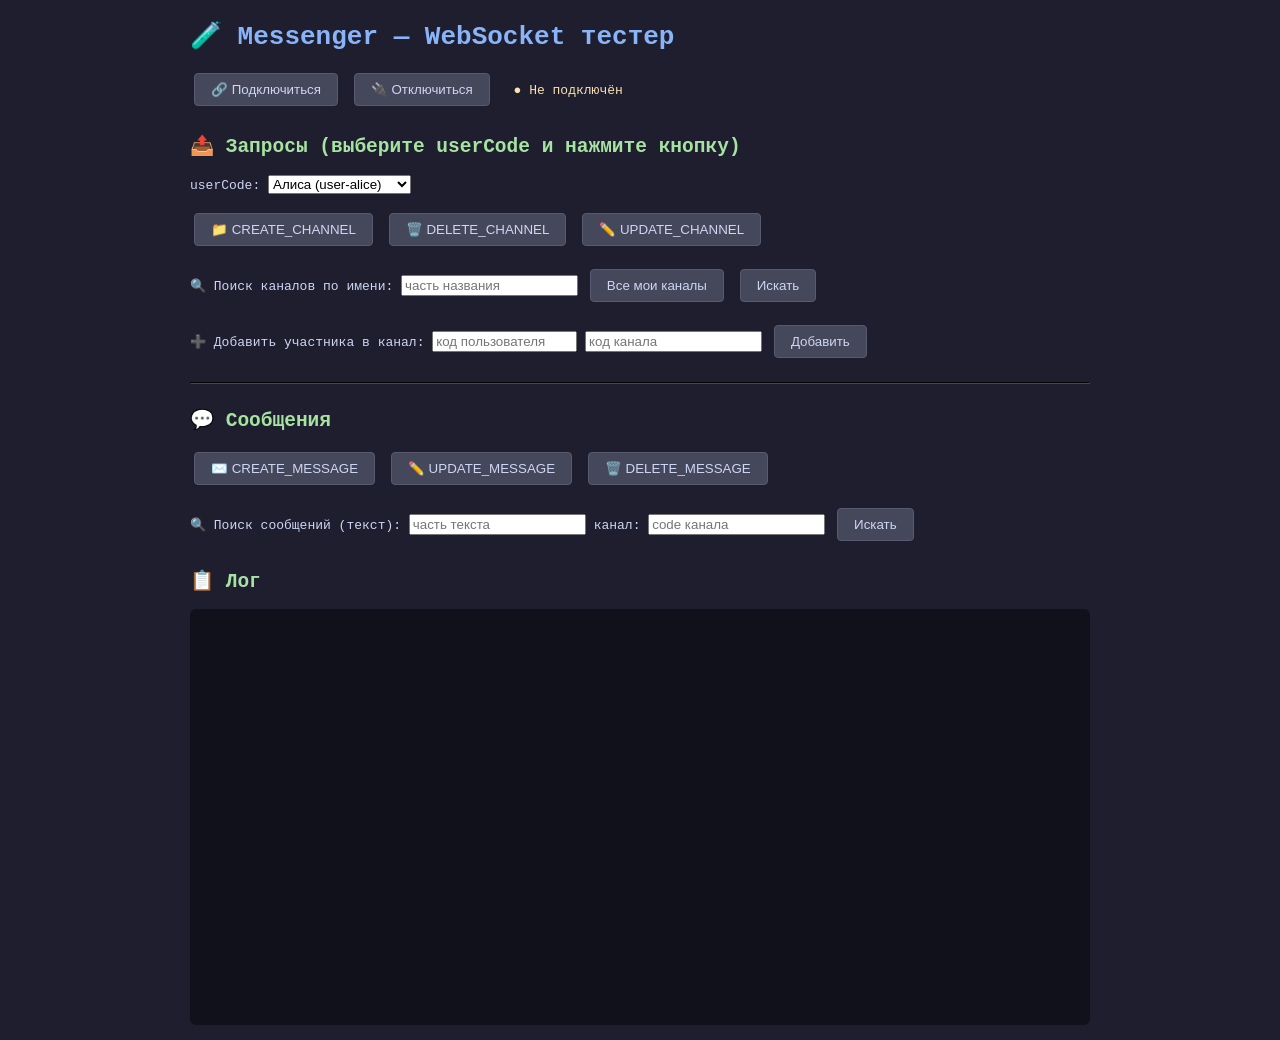
==== test_requests.html @ 513a0b83 "Создание эндпоинтов для взаимодействия с каналами и сообщениями внутри них" ====
<!DOCTYPE html>
<html lang="ru">
<head>
    <meta charset="UTF-8">
    <title>Messenger — WebSocket тестер</title>
    <style>
        body { font-family: monospace; max-width: 900px; margin: 20px auto; padding: 0 20px; background: #1e1e2e; color: #cdd6f4; }
        h1 { color: #89b4fa; }
        h2 { color: #a6e3a1; margin-top: 24px; }
        button { padding: 8px 16px; margin: 4px; cursor: pointer; background: #45475a; color: #cdd6f4; border: 1px solid #585b70; border-radius: 4px; }
        button:hover { background: #585b70; }
        pre { background: #181825; padding: 12px; border-radius: 6px; overflow-x: auto; white-space: pre-wrap; }
        #log { height: 400px; overflow-y: scroll; background: #11111b; padding: 8px; border-radius: 6px; font-size: 13px; }
        .sent { color: #89b4fa; }
        .received { color: #a6e3a1; }
        .error { color: #f38ba8; }
        .info { color: #f9e2af; }
    </style>
</head>
<body>
    <h1>🧪 Messenger — WebSocket тестер</h1>

    <button onclick="connect()">🔗 Подключиться</button>
    <button onclick="disconnect()">🔌 Отключиться</button>
    <span id="status" style="margin-left: 12px; color: #f9e2af;">● Не подключён</span>

    <h2>📤 Запросы (выберите userCode и нажмите кнопку)</h2>
    <label>userCode:
        <select id="userCode">
            <option value="user-alice">Алиса (user-alice)</option>
            <option value="user-bob">Боб (user-bob)</option>
            <option value="user-charlie">Чарли (user-charlie)</option>
        </select>
    </label>

    <br><br>

    <button onclick="createChannel()">📁 CREATE_CHANNEL</button>
    <button onclick="deleteChannel()">🗑️ DELETE_CHANNEL</button>
    <button onclick="updateChannel()">✏️ UPDATE_CHANNEL</button>

    <br><br>

    <!-- Поиск с произвольным именем (для проверки ILIKE / %like%) -->
    <label>🔍 Поиск каналов по имени:
        <input type="text" id="searchName" placeholder="часть названия" size="20">
    </label>
    <button onclick="searchChannels('')">Все мои каналы</button>
    <button onclick="searchByName()">Искать</button>

    <br><br>

    <!-- Добавление участника в канал -->
    <label>➕ Добавить участника в канал:</label>
    <input type="text" id="memberCode" placeholder="код пользователя" size="16">
    <input type="text" id="channelForMember" placeholder="код канала" size="20">
    <button onclick="addMember()">Добавить</button>

    <hr style="border-color:#45475a; margin: 20px 0;">

    <h2>💬 Сообщения</h2>

    <button onclick="createMessage()">✉️ CREATE_MESSAGE</button>
    <button onclick="updateMessage()">✏️ UPDATE_MESSAGE</button>
    <button onclick="deleteMessage()">🗑️ DELETE_MESSAGE</button>

    <br><br>

    <!-- Поиск сообщений -->
    <label>🔍 Поиск сообщений (текст):
        <input type="text" id="searchMsgText" placeholder="часть текста" size="20">
    </label>
    <label>канал:
        <input type="text" id="searchMsgChannel" placeholder="code канала" size="20">
    </label>
    <button onclick="searchMessages()">Искать</button>

    <h2>📋 Лог</h2>
    <div id="log"></div>

    <script>
        let ws = null;

        function log(msg, cls = 'info') {
            const el = document.getElementById('log');
            const line = document.createElement('div');
            line.className = cls;
            line.textContent = `[${new Date().toLocaleTimeString()}] ${msg}`;
            el.appendChild(line);
            el.scrollTop = el.scrollHeight;
        }

        function getUserCode() {
            return document.getElementById('userCode').value;
        }

        function sendToWs(action, payload = {}) {
            if (!ws || ws.readyState !== WebSocket.OPEN) {
                log('❌ WebSocket не подключён', 'error');
                return;
            }
            const msg = JSON.stringify({ action, userCode: getUserCode(), payload });
            log('→ ' + msg, 'sent');
            ws.send(msg);
        }

        function connect() {
            if (ws) ws.close();
            ws = new WebSocket('ws://localhost:7070/websocket');

            ws.onopen = () => {
                document.getElementById('status').textContent = '● Подключён';
                document.getElementById('status').style.color = '#a6e3a1';
                log('✅ Подключено к ws://localhost:7070/websocket', 'info');
            };

            ws.onmessage = (event) => {
                log('← ' + event.data, 'received');
            };

            ws.onclose = () => {
                document.getElementById('status').textContent = '● Отключён';
                document.getElementById('status').style.color = '#f9e2af';
                log('🔌 Соединение закрыто', 'info');
            };

            ws.onerror = (err) => {
                log('❌ Ошибка: ' + err, 'error');
            };
        }

        function disconnect() {
            if (ws) ws.close();
        }

        // ======== ДЕЙСТВИЯ ========

        // 1. Создать канал
        function createChannel() {
            const name = prompt('Название канала:');
            if (!name) return;
            const desc = prompt('Описание (можно оставить пустым):') || '';
            sendToWs('CREATE_CHANNEL', { name, description: desc });
        }

        // 2. Поиск каналов — все каналы текущего пользователя
        function searchChannels(name) {
            sendToWs('SEARCH_CHANNELS', { name });
        }

        // 2а. Поиск по введённому имени (частичное совпадение)
        function searchByName() {
            const name = document.getElementById('searchName').value;
            sendToWs('SEARCH_CHANNELS', { name });
        }

        // 3. Удалить канал
        function deleteChannel() {
            const code = prompt('Введите code канала для удаления:');
            if (!code) return;
            sendToWs('DELETE_CHANNEL', { code });
        }

        // 4. Обновить канал
        function updateChannel() {
            const code = prompt('Введите code канала:');
            if (!code) return;
            const name = prompt('Новое название (оставьте пустым, чтобы не менять):');
            const desc = prompt('Новое описание (оставьте пустым, чтобы не менять):');
            const payload = { code };
            if (name) payload.name = name;
            if (desc) payload.description = desc;
            sendToWs('UPDATE_CHANNEL', payload);
        }

        // 5. Добавить участника в канал
        function addMember() {
            const memberCode = document.getElementById('memberCode').value;
            const channelCode = document.getElementById('channelForMember').value;
            if (!memberCode || !channelCode) {
                log('❌ Заполните оба поля: код пользователя и код канала', 'error');
                return;
            }
            sendToWs('ADD_MEMBER', { memberCode, channelCode });
        }

        // ======== СООБЩЕНИЯ ========

        // 6. Отправить сообщение
        function createMessage() {
            const channelCode = prompt('Код канала:');
            if (!channelCode) return;
            const text = prompt('Текст сообщения:');
            if (!text) return;
            sendToWs('CREATE_MESSAGE', { channelCode, text });
        }

        // 7. Редактировать сообщение
        function updateMessage() {
            const id = prompt('ID сообщения:');
            if (!id) return;
            const text = prompt('Новый текст:');
            if (!text) return;
            sendToWs('UPDATE_MESSAGE', { messageId: parseInt(id), text });
        }

        // 8. Удалить сообщение
        function deleteMessage() {
            const id = prompt('ID сообщения:');
            if (!id) return;
            sendToWs('DELETE_MESSAGE', { messageId: parseInt(id) });
        }

        // 9. Поиск сообщений
        function searchMessages() {
            const channelCode = document.getElementById('searchMsgChannel').value;
            if (!channelCode) {
                log('❌ Введите код канала', 'error');
                return;
            }
            const text = document.getElementById('searchMsgText').value;
            sendToWs('SEARCH_MESSAGES', { channelCode, text, page: 1, size: 20 });
        }
    </script>
</body>
</html>
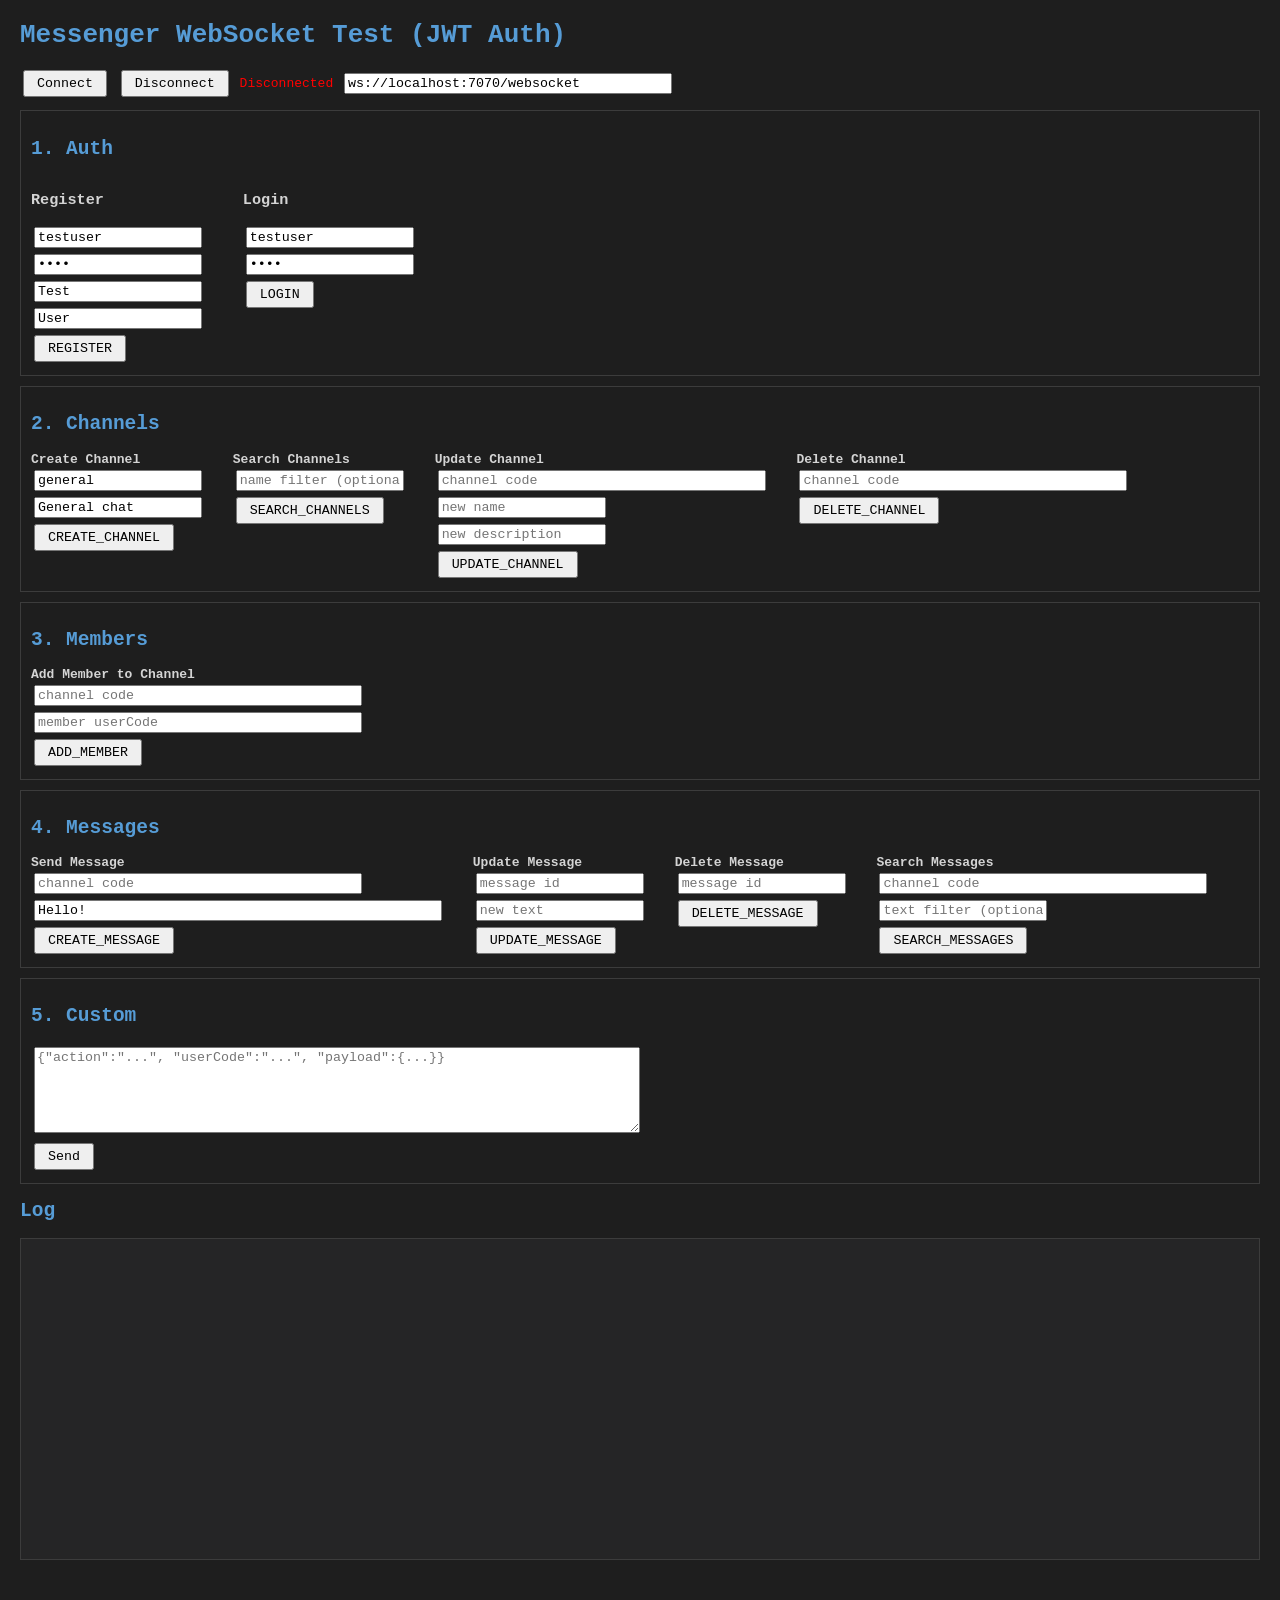
==== commit 5e159c92: "Создание авторизации и регистрации по jwt-токену" ====
--- a/test_requests.html
+++ b/test_requests.html
@@ -1,225 +1,300 @@
 <!DOCTYPE html>
-<html lang="ru">
+<html>
 <head>
     <meta charset="UTF-8">
-    <title>Messenger — WebSocket тестер</title>
+    <title>Messenger WebSocket Test</title>
     <style>
-        body { font-family: monospace; max-width: 900px; margin: 20px auto; padding: 0 20px; background: #1e1e2e; color: #cdd6f4; }
-        h1 { color: #89b4fa; }
-        h2 { color: #a6e3a1; margin-top: 24px; }
-        button { padding: 8px 16px; margin: 4px; cursor: pointer; background: #45475a; color: #cdd6f4; border: 1px solid #585b70; border-radius: 4px; }
-        button:hover { background: #585b70; }
-        pre { background: #181825; padding: 12px; border-radius: 6px; overflow-x: auto; white-space: pre-wrap; }
-        #log { height: 400px; overflow-y: scroll; background: #11111b; padding: 8px; border-radius: 6px; font-size: 13px; }
-        .sent { color: #89b4fa; }
-        .received { color: #a6e3a1; }
-        .error { color: #f38ba8; }
-        .info { color: #f9e2af; }
+        body { font-family: monospace; margin: 20px; background: #1e1e1e; color: #d4d4d4; }
+        h1, h2 { color: #569cd6; }
+        #log { background: #252526; border: 1px solid #3c3c3c; padding: 10px; height: 300px; overflow-y: auto; white-space: pre-wrap; }
+        .msg { margin: 4px 0; }
+        .sent { color: #6a9955; }
+        .received { color: #569cd6; }
+        .error { color: #f44747; }
+        input, textarea, button { font-family: monospace; margin: 3px; }
+        textarea { width: 600px; height: 80px; }
+        button { cursor: pointer; padding: 4px 12px; }
+        .section { border: 1px solid #3c3c3c; padding: 10px; margin: 10px 0; }
+        .token-display { background: #1e1e1e; padding: 5px; border: 1px solid #3c3c3c; word-break: break-all; }
     </style>
 </head>
 <body>
-    <h1>🧪 Messenger — WebSocket тестер</h1>
-
-    <button onclick="connect()">🔗 Подключиться</button>
-    <button onclick="disconnect()">🔌 Отключиться</button>
-    <span id="status" style="margin-left: 12px; color: #f9e2af;">● Не подключён</span>
-
-    <h2>📤 Запросы (выберите userCode и нажмите кнопку)</h2>
-    <label>userCode:
-        <select id="userCode">
-            <option value="user-alice">Алиса (user-alice)</option>
-            <option value="user-bob">Боб (user-bob)</option>
-            <option value="user-charlie">Чарли (user-charlie)</option>
-        </select>
-    </label>
-
-    <br><br>
-
-    <button onclick="createChannel()">📁 CREATE_CHANNEL</button>
-    <button onclick="deleteChannel()">🗑️ DELETE_CHANNEL</button>
-    <button onclick="updateChannel()">✏️ UPDATE_CHANNEL</button>
-
-    <br><br>
-
-    <!-- Поиск с произвольным именем (для проверки ILIKE / %like%) -->
-    <label>🔍 Поиск каналов по имени:
-        <input type="text" id="searchName" placeholder="часть названия" size="20">
-    </label>
-    <button onclick="searchChannels('')">Все мои каналы</button>
-    <button onclick="searchByName()">Искать</button>
-
-    <br><br>
-
-    <!-- Добавление участника в канал -->
-    <label>➕ Добавить участника в канал:</label>
-    <input type="text" id="memberCode" placeholder="код пользователя" size="16">
-    <input type="text" id="channelForMember" placeholder="код канала" size="20">
-    <button onclick="addMember()">Добавить</button>
-
-    <hr style="border-color:#45475a; margin: 20px 0;">
-
-    <h2>💬 Сообщения</h2>
-
-    <button onclick="createMessage()">✉️ CREATE_MESSAGE</button>
-    <button onclick="updateMessage()">✏️ UPDATE_MESSAGE</button>
-    <button onclick="deleteMessage()">🗑️ DELETE_MESSAGE</button>
-
-    <br><br>
-
-    <!-- Поиск сообщений -->
-    <label>🔍 Поиск сообщений (текст):
-        <input type="text" id="searchMsgText" placeholder="часть текста" size="20">
-    </label>
-    <label>канал:
-        <input type="text" id="searchMsgChannel" placeholder="code канала" size="20">
-    </label>
-    <button onclick="searchMessages()">Искать</button>
-
-    <h2>📋 Лог</h2>
+    <h1>Messenger WebSocket Test (JWT Auth)</h1>
+
+    <div>
+        <button onclick="connect()">Connect</button>
+        <button onclick="disconnect()">Disconnect</button>
+        <span id="status" style="color:red;">Disconnected</span>
+        <input type="text" id="serverUrl" value="ws://localhost:7070/websocket" size="40" />
+    </div>
+
+    <div id="tokenSection" class="section" style="display:none;">
+        <h2>Current Token</h2>
+        <div class="token-display" id="currentToken">(none)</div>
+        <div>Current User Code: <span id="currentUserCode">(none)</span></div>
+    </div>
+
+    <div class="section">
+        <h2>1. Auth</h2>
+        <div style="display:inline-block; vertical-align:top;">
+            <h3>Register</h3>
+            <input type="text" id="regLogin" placeholder="login" value="testuser" /><br/>
+            <input type="password" id="regPassword" placeholder="password" value="1234" /><br/>
+            <input type="text" id="regName" placeholder="name" value="Test" /><br/>
+            <input type="text" id="regSurname" placeholder="surname" value="User" /><br/>
+            <button onclick="register()">REGISTER</button>
+        </div>
+        <div style="display:inline-block; vertical-align:top; margin-left:30px;">
+            <h3>Login</h3>
+            <input type="text" id="loginLogin" placeholder="login" value="testuser" /><br/>
+            <input type="password" id="loginPassword" placeholder="password" value="1234" /><br/>
+            <button onclick="login()">LOGIN</button>
+        </div>
+    </div>
+
+    <div class="section">
+        <h2>2. Channels</h2>
+        <div style="display:inline-block; vertical-align:top;">
+            <b>Create Channel</b><br/>
+            <input type="text" id="chName" placeholder="channel name" value="general" /><br/>
+            <input type="text" id="chDesc" placeholder="description" value="General chat" /><br/>
+            <button onclick="createChannel()">CREATE_CHANNEL</button>
+        </div>
+        <div style="display:inline-block; vertical-align:top; margin-left:20px;">
+            <b>Search Channels</b><br/>
+            <input type="text" id="searchName" placeholder="name filter (optional)" /><br/>
+            <button onclick="searchChannels()">SEARCH_CHANNELS</button>
+        </div>
+        <div style="display:inline-block; vertical-align:top; margin-left:20px;">
+            <b>Update Channel</b><br/>
+            <input type="text" id="updCode" placeholder="channel code" size="40" /><br/>
+            <input type="text" id="updName" placeholder="new name" /><br/>
+            <input type="text" id="updDesc" placeholder="new description" /><br/>
+            <button onclick="updateChannel()">UPDATE_CHANNEL</button>
+        </div>
+        <div style="display:inline-block; vertical-align:top; margin-left:20px;">
+            <b>Delete Channel</b><br/>
+            <input type="text" id="delCode" placeholder="channel code" size="40" /><br/>
+            <button onclick="deleteChannel()">DELETE_CHANNEL</button>
+        </div>
+    </div>
+
+    <div class="section">
+        <h2>3. Members</h2>
+        <b>Add Member to Channel</b><br/>
+        <input type="text" id="addChCode" placeholder="channel code" size="40" /><br/>
+        <input type="text" id="addMemCode" placeholder="member userCode" size="40" /><br/>
+        <button onclick="addMember()">ADD_MEMBER</button>
+    </div>
+
+    <div class="section">
+        <h2>4. Messages</h2>
+        <div style="display:inline-block; vertical-align:top;">
+            <b>Send Message</b><br/>
+            <input type="text" id="msgChCode" placeholder="channel code" size="40" /><br/>
+            <input type="text" id="msgText" placeholder="text" size="50" value="Hello!" /><br/>
+            <button onclick="createMessage()">CREATE_MESSAGE</button>
+        </div>
+        <div style="display:inline-block; vertical-align:top; margin-left:20px;">
+            <b>Update Message</b><br/>
+            <input type="text" id="updMsgId" placeholder="message id" /><br/>
+            <input type="text" id="updMsgText" placeholder="new text" /><br/>
+            <button onclick="updateMessage()">UPDATE_MESSAGE</button>
+        </div>
+        <div style="display:inline-block; vertical-align:top; margin-left:20px;">
+            <b>Delete Message</b><br/>
+            <input type="text" id="delMsgId" placeholder="message id" /><br/>
+            <button onclick="deleteMessage()">DELETE_MESSAGE</button>
+        </div>
+        <div style="display:inline-block; vertical-align:top; margin-left:20px;">
+            <b>Search Messages</b><br/>
+            <input type="text" id="srchMsgCh" placeholder="channel code" size="40" /><br/>
+            <input type="text" id="srchMsgText" placeholder="text filter (optional)" /><br/>
+            <button onclick="searchMessages()">SEARCH_MESSAGES</button>
+        </div>
+    </div>
+
+    <div class="section">
+        <h2>5. Custom</h2>
+        <textarea id="customMsg" placeholder='{"action":"...", "userCode":"...", "payload":{...}}'></textarea><br/>
+        <button onclick="sendCustom()">Send</button>
+    </div>
+
+    <h2>Log</h2>
     <div id="log"></div>
 
     <script>
         let ws = null;
-
-        function log(msg, cls = 'info') {
+        let token = null;
+        let userCode = null;
+
+        function log(msg, type) {
             const el = document.getElementById('log');
-            const line = document.createElement('div');
-            line.className = cls;
-            line.textContent = `[${new Date().toLocaleTimeString()}] ${msg}`;
-            el.appendChild(line);
+            const div = document.createElement('div');
+            div.className = 'msg ' + (type || '');
+            div.textContent = msg;
+            el.appendChild(div);
             el.scrollTop = el.scrollHeight;
         }
 
-        function getUserCode() {
-            return document.getElementById('userCode').value;
-        }
-
-        function sendToWs(action, payload = {}) {
+        function connect() {
+            if (ws) { log('Already connected', 'error'); return; }
+            const url = document.getElementById('serverUrl').value;
+            try {
+                ws = new WebSocket(url);
+                ws.onopen = () => {
+                    document.getElementById('status').textContent = 'Connected';
+                    document.getElementById('status').style.color = 'green';
+                    log('Connected to ' + url, 'sent');
+                };
+                ws.onclose = () => {
+                    document.getElementById('status').textContent = 'Disconnected';
+                    document.getElementById('status').style.color = 'red';
+                    log('Disconnected', 'error');
+                    ws = null;
+                };
+                ws.onerror = (e) => {
+                    log('WebSocket error', 'error');
+                };
+                ws.onmessage = (e) => {
+                    log('<<< ' + e.data, 'received');
+                    try {
+                        const resp = JSON.parse(e.data);
+                        if (resp.status === 'SUCCESS' && resp.payload) {
+                            if (resp.payload.token) {
+                                token = resp.payload.token;
+                                userCode = resp.payload.userCode;
+                                document.getElementById('currentToken').textContent = token;
+                                document.getElementById('currentUserCode').textContent = userCode;
+                                document.getElementById('tokenSection').style.display = 'block';
+                                log('Token saved!', 'sent');
+                            }
+                        }
+                    } catch (ex) {}
+                };
+            } catch (e) {
+                log('Connection error: ' + e.message, 'error');
+            }
+        }
+
+        function disconnect() {
+            if (ws) { ws.close(); ws = null; }
+        }
+
+        function send(obj) {
             if (!ws || ws.readyState !== WebSocket.OPEN) {
-                log('❌ WebSocket не подключён', 'error');
+                log('Not connected!', 'error');
                 return;
             }
-            const msg = JSON.stringify({ action, userCode: getUserCode(), payload });
-            log('→ ' + msg, 'sent');
-            ws.send(msg);
-        }
-
-        function connect() {
-            if (ws) ws.close();
-            ws = new WebSocket('ws://localhost:7070/websocket');
-
-            ws.onopen = () => {
-                document.getElementById('status').textContent = '● Подключён';
-                document.getElementById('status').style.color = '#a6e3a1';
-                log('✅ Подключено к ws://localhost:7070/websocket', 'info');
-            };
-
-            ws.onmessage = (event) => {
-                log('← ' + event.data, 'received');
-            };
-
-            ws.onclose = () => {
-                document.getElementById('status').textContent = '● Отключён';
-                document.getElementById('status').style.color = '#f9e2af';
-                log('🔌 Соединение закрыто', 'info');
-            };
-
-            ws.onerror = (err) => {
-                log('❌ Ошибка: ' + err, 'error');
-            };
-        }
-
-        function disconnect() {
-            if (ws) ws.close();
-        }
-
-        // ======== ДЕЙСТВИЯ ========
-
-        // 1. Создать канал
+            if (token) {
+                obj.token = token;
+            }
+            const str = JSON.stringify(obj, null, 2);
+            log('>>> ' + str, 'sent');
+            ws.send(str);
+        }
+
+        // Auth
+        function register() {
+            send({
+                action: 'REGISTER',
+                login: document.getElementById('regLogin').value,
+                password: document.getElementById('regPassword').value,
+                name: document.getElementById('regName').value,
+                surname: document.getElementById('regSurname').value
+            });
+        }
+
+        function login() {
+            send({
+                action: 'LOGIN',
+                login: document.getElementById('loginLogin').value,
+                password: document.getElementById('loginPassword').value
+            });
+        }
+
+        // Channels
         function createChannel() {
-            const name = prompt('Название канала:');
-            if (!name) return;
-            const desc = prompt('Описание (можно оставить пустым):') || '';
-            sendToWs('CREATE_CHANNEL', { name, description: desc });
-        }
-
-        // 2. Поиск каналов — все каналы текущего пользователя
-        function searchChannels(name) {
-            sendToWs('SEARCH_CHANNELS', { name });
-        }
-
-        // 2а. Поиск по введённому имени (частичное совпадение)
-        function searchByName() {
-            const name = document.getElementById('searchName').value;
-            sendToWs('SEARCH_CHANNELS', { name });
-        }
-
-        // 3. Удалить канал
+            send({
+                action: 'CREATE_CHANNEL',
+                name: document.getElementById('chName').value,
+                description: document.getElementById('chDesc').value
+            });
+        }
+
+        function searchChannels() {
+            send({
+                action: 'SEARCH_CHANNELS',
+                name: document.getElementById('searchName').value
+            });
+        }
+
+        function updateChannel() {
+            send({
+                action: 'UPDATE_CHANNEL',
+                code: document.getElementById('updCode').value,
+                name: document.getElementById('updName').value,
+                description: document.getElementById('updDesc').value
+            });
+        }
+
         function deleteChannel() {
-            const code = prompt('Введите code канала для удаления:');
-            if (!code) return;
-            sendToWs('DELETE_CHANNEL', { code });
-        }
-
-        // 4. Обновить канал
-        function updateChannel() {
-            const code = prompt('Введите code канала:');
-            if (!code) return;
-            const name = prompt('Новое название (оставьте пустым, чтобы не менять):');
-            const desc = prompt('Новое описание (оставьте пустым, чтобы не менять):');
-            const payload = { code };
-            if (name) payload.name = name;
-            if (desc) payload.description = desc;
-            sendToWs('UPDATE_CHANNEL', payload);
-        }
-
-        // 5. Добавить участника в канал
+            send({
+                action: 'DELETE_CHANNEL',
+                code: document.getElementById('delCode').value
+            });
+        }
+
+        // Members
         function addMember() {
-            const memberCode = document.getElementById('memberCode').value;
-            const channelCode = document.getElementById('channelForMember').value;
-            if (!memberCode || !channelCode) {
-                log('❌ Заполните оба поля: код пользователя и код канала', 'error');
-                return;
+            send({
+                action: 'ADD_MEMBER',
+                channelCode: document.getElementById('addChCode').value,
+                memberCode: document.getElementById('addMemCode').value
+            });
+        }
+
+        // Messages
+        function createMessage() {
+            send({
+                action: 'CREATE_MESSAGE',
+                channelCode: document.getElementById('msgChCode').value,
+                text: document.getElementById('msgText').value
+            });
+        }
+
+        function updateMessage() {
+            send({
+                action: 'UPDATE_MESSAGE',
+                messageId: parseInt(document.getElementById('updMsgId').value),
+                text: document.getElementById('updMsgText').value
+            });
+        }
+
+        function deleteMessage() {
+            send({
+                action: 'DELETE_MESSAGE',
+                messageId: parseInt(document.getElementById('delMsgId').value)
+            });
+        }
+
+        function searchMessages() {
+            send({
+                action: 'SEARCH_MESSAGES',
+                channelCode: document.getElementById('srchMsgCh').value,
+                text: document.getElementById('srchMsgText').value
+            });
+        }
+
+        // Custom
+        function sendCustom() {
+            const val = document.getElementById('customMsg').value;
+            try {
+                const obj = JSON.parse(val);
+                send(obj);
+            } catch (e) {
+                log('Invalid JSON: ' + e.message, 'error');
             }
-            sendToWs('ADD_MEMBER', { memberCode, channelCode });
-        }
-
-        // ======== СООБЩЕНИЯ ========
-
-        // 6. Отправить сообщение
-        function createMessage() {
-            const channelCode = prompt('Код канала:');
-            if (!channelCode) return;
-            const text = prompt('Текст сообщения:');
-            if (!text) return;
-            sendToWs('CREATE_MESSAGE', { channelCode, text });
-        }
-
-        // 7. Редактировать сообщение
-        function updateMessage() {
-            const id = prompt('ID сообщения:');
-            if (!id) return;
-            const text = prompt('Новый текст:');
-            if (!text) return;
-            sendToWs('UPDATE_MESSAGE', { messageId: parseInt(id), text });
-        }
-
-        // 8. Удалить сообщение
-        function deleteMessage() {
-            const id = prompt('ID сообщения:');
-            if (!id) return;
-            sendToWs('DELETE_MESSAGE', { messageId: parseInt(id) });
-        }
-
-        // 9. Поиск сообщений
-        function searchMessages() {
-            const channelCode = document.getElementById('searchMsgChannel').value;
-            if (!channelCode) {
-                log('❌ Введите код канала', 'error');
-                return;
-            }
-            const text = document.getElementById('searchMsgText').value;
-            sendToWs('SEARCH_MESSAGES', { channelCode, text, page: 1, size: 20 });
         }
     </script>
 </body>
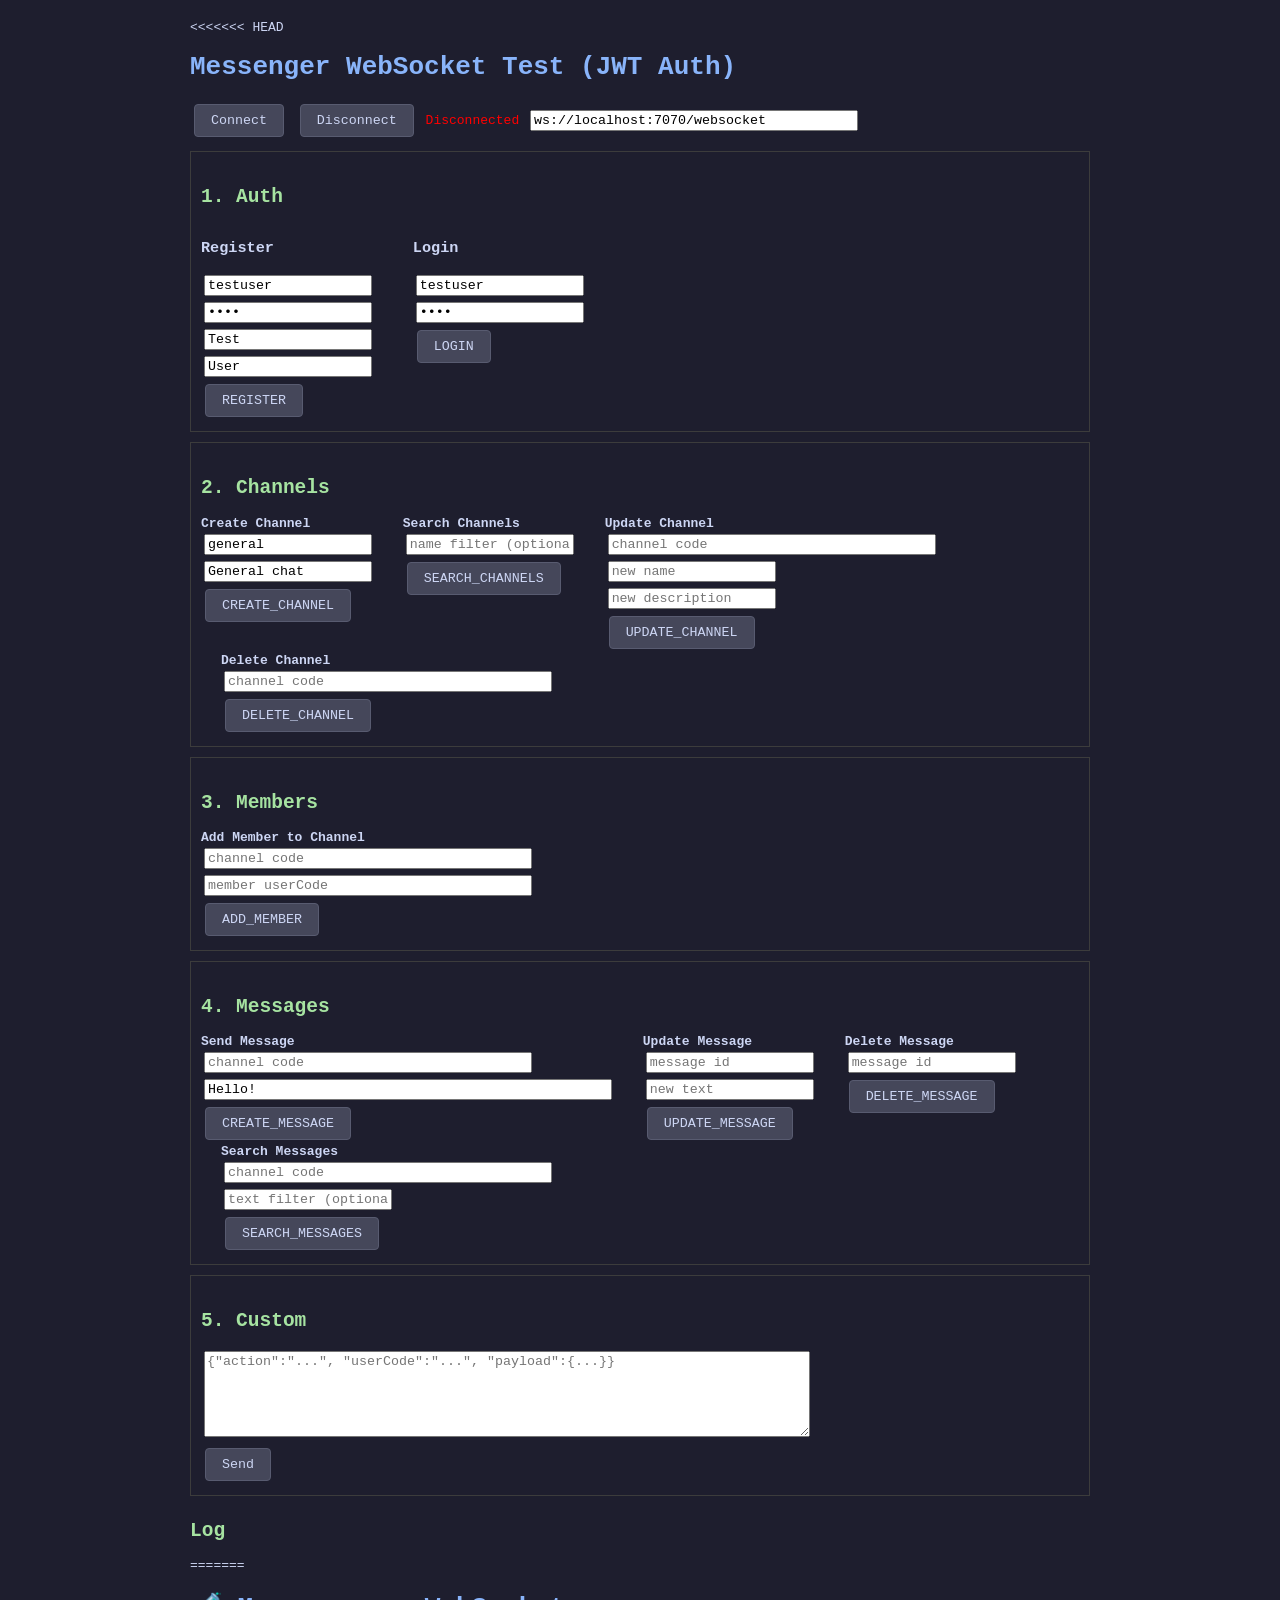
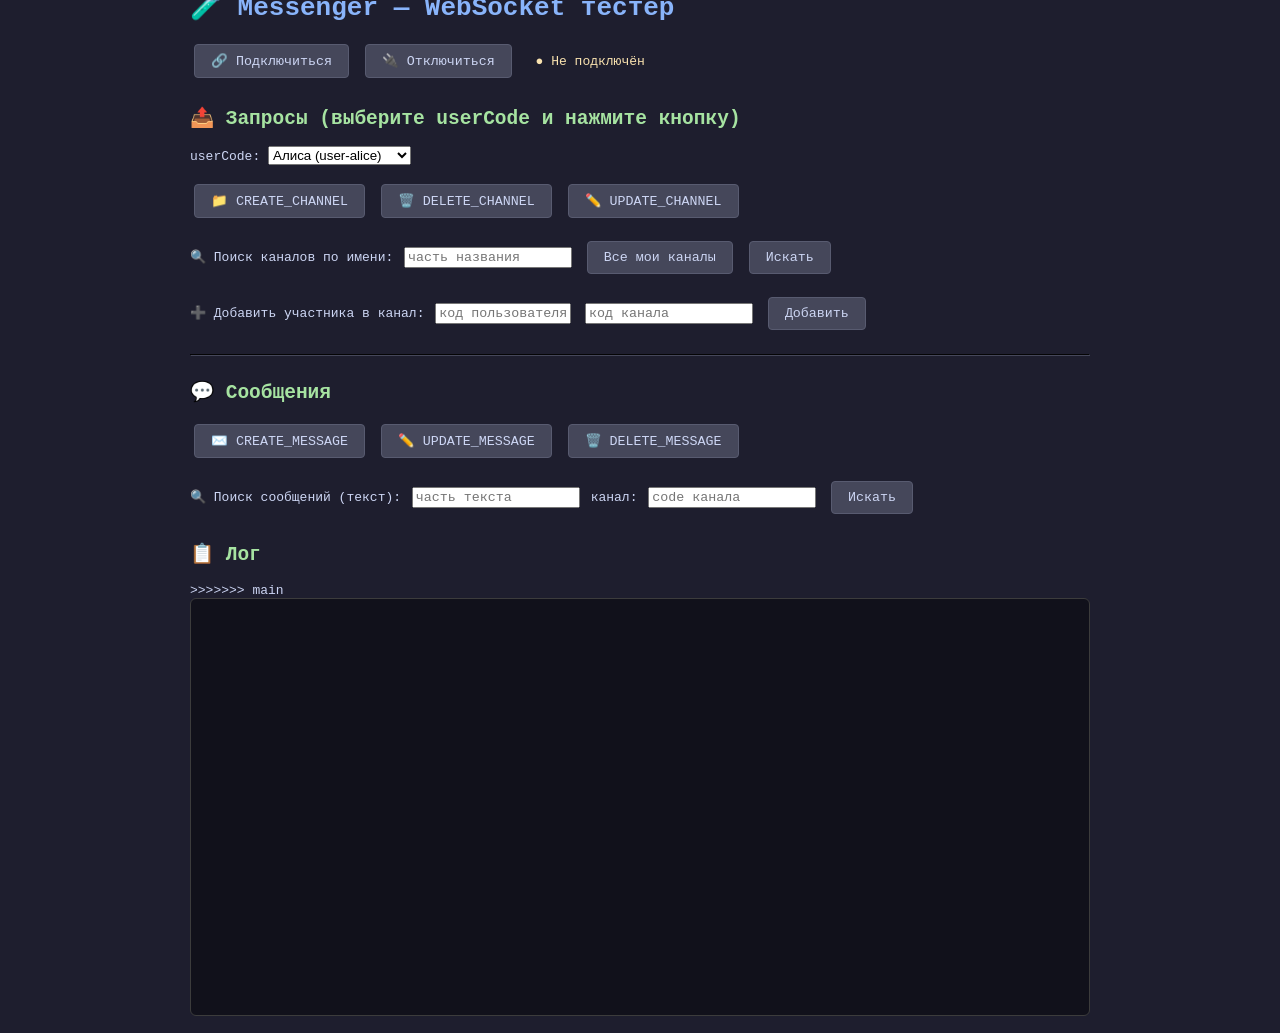
==== commit 2c7e6c1c: "fix: решение конфликта с основной веткой" ====
--- a/test_requests.html
+++ b/test_requests.html
@@ -1,4 +1,5 @@
 <!DOCTYPE html>
+<<<<<<< HEAD
 <html>
 <head>
     <meta charset="UTF-8">
@@ -121,10 +122,90 @@
     </div>
 
     <h2>Log</h2>
+=======
+<html lang="ru">
+<head>
+    <meta charset="UTF-8">
+    <title>Messenger — WebSocket тестер</title>
+    <style>
+        body { font-family: monospace; max-width: 900px; margin: 20px auto; padding: 0 20px; background: #1e1e2e; color: #cdd6f4; }
+        h1 { color: #89b4fa; }
+        h2 { color: #a6e3a1; margin-top: 24px; }
+        button { padding: 8px 16px; margin: 4px; cursor: pointer; background: #45475a; color: #cdd6f4; border: 1px solid #585b70; border-radius: 4px; }
+        button:hover { background: #585b70; }
+        pre { background: #181825; padding: 12px; border-radius: 6px; overflow-x: auto; white-space: pre-wrap; }
+        #log { height: 400px; overflow-y: scroll; background: #11111b; padding: 8px; border-radius: 6px; font-size: 13px; }
+        .sent { color: #89b4fa; }
+        .received { color: #a6e3a1; }
+        .error { color: #f38ba8; }
+        .info { color: #f9e2af; }
+    </style>
+</head>
+<body>
+    <h1>🧪 Messenger — WebSocket тестер</h1>
+
+    <button onclick="connect()">🔗 Подключиться</button>
+    <button onclick="disconnect()">🔌 Отключиться</button>
+    <span id="status" style="margin-left: 12px; color: #f9e2af;">● Не подключён</span>
+
+    <h2>📤 Запросы (выберите userCode и нажмите кнопку)</h2>
+    <label>userCode:
+        <select id="userCode">
+            <option value="user-alice">Алиса (user-alice)</option>
+            <option value="user-bob">Боб (user-bob)</option>
+            <option value="user-charlie">Чарли (user-charlie)</option>
+        </select>
+    </label>
+
+    <br><br>
+
+    <button onclick="createChannel()">📁 CREATE_CHANNEL</button>
+    <button onclick="deleteChannel()">🗑️ DELETE_CHANNEL</button>
+    <button onclick="updateChannel()">✏️ UPDATE_CHANNEL</button>
+
+    <br><br>
+
+    <!-- Поиск с произвольным именем (для проверки ILIKE / %like%) -->
+    <label>🔍 Поиск каналов по имени:
+        <input type="text" id="searchName" placeholder="часть названия" size="20">
+    </label>
+    <button onclick="searchChannels('')">Все мои каналы</button>
+    <button onclick="searchByName()">Искать</button>
+
+    <br><br>
+
+    <!-- Добавление участника в канал -->
+    <label>➕ Добавить участника в канал:</label>
+    <input type="text" id="memberCode" placeholder="код пользователя" size="16">
+    <input type="text" id="channelForMember" placeholder="код канала" size="20">
+    <button onclick="addMember()">Добавить</button>
+
+    <hr style="border-color:#45475a; margin: 20px 0;">
+
+    <h2>💬 Сообщения</h2>
+
+    <button onclick="createMessage()">✉️ CREATE_MESSAGE</button>
+    <button onclick="updateMessage()">✏️ UPDATE_MESSAGE</button>
+    <button onclick="deleteMessage()">🗑️ DELETE_MESSAGE</button>
+
+    <br><br>
+
+    <!-- Поиск сообщений -->
+    <label>🔍 Поиск сообщений (текст):
+        <input type="text" id="searchMsgText" placeholder="часть текста" size="20">
+    </label>
+    <label>канал:
+        <input type="text" id="searchMsgChannel" placeholder="code канала" size="20">
+    </label>
+    <button onclick="searchMessages()">Искать</button>
+
+    <h2>📋 Лог</h2>
+>>>>>>> main
     <div id="log"></div>
 
     <script>
         let ws = null;
+<<<<<<< HEAD
         let token = null;
         let userCode = null;
 
@@ -295,6 +376,148 @@
             } catch (e) {
                 log('Invalid JSON: ' + e.message, 'error');
             }
+=======
+
+        function log(msg, cls = 'info') {
+            const el = document.getElementById('log');
+            const line = document.createElement('div');
+            line.className = cls;
+            line.textContent = `[${new Date().toLocaleTimeString()}] ${msg}`;
+            el.appendChild(line);
+            el.scrollTop = el.scrollHeight;
+        }
+
+        function getUserCode() {
+            return document.getElementById('userCode').value;
+        }
+
+        function sendToWs(action, payload = {}) {
+            if (!ws || ws.readyState !== WebSocket.OPEN) {
+                log('❌ WebSocket не подключён', 'error');
+                return;
+            }
+            const msg = JSON.stringify({ action, userCode: getUserCode(), payload });
+            log('→ ' + msg, 'sent');
+            ws.send(msg);
+        }
+
+        function connect() {
+            if (ws) ws.close();
+            ws = new WebSocket('ws://localhost:7070/websocket');
+
+            ws.onopen = () => {
+                document.getElementById('status').textContent = '● Подключён';
+                document.getElementById('status').style.color = '#a6e3a1';
+                log('✅ Подключено к ws://localhost:7070/websocket', 'info');
+            };
+
+            ws.onmessage = (event) => {
+                log('← ' + event.data, 'received');
+            };
+
+            ws.onclose = () => {
+                document.getElementById('status').textContent = '● Отключён';
+                document.getElementById('status').style.color = '#f9e2af';
+                log('🔌 Соединение закрыто', 'info');
+            };
+
+            ws.onerror = (err) => {
+                log('❌ Ошибка: ' + err, 'error');
+            };
+        }
+
+        function disconnect() {
+            if (ws) ws.close();
+        }
+
+        // ======== ДЕЙСТВИЯ ========
+
+        // 1. Создать канал
+        function createChannel() {
+            const name = prompt('Название канала:');
+            if (!name) return;
+            const desc = prompt('Описание (можно оставить пустым):') || '';
+            sendToWs('CREATE_CHANNEL', { name, description: desc });
+        }
+
+        // 2. Поиск каналов — все каналы текущего пользователя
+        function searchChannels(name) {
+            sendToWs('SEARCH_CHANNELS', { name });
+        }
+
+        // 2а. Поиск по введённому имени (частичное совпадение)
+        function searchByName() {
+            const name = document.getElementById('searchName').value;
+            sendToWs('SEARCH_CHANNELS', { name });
+        }
+
+        // 3. Удалить канал
+        function deleteChannel() {
+            const code = prompt('Введите code канала для удаления:');
+            if (!code) return;
+            sendToWs('DELETE_CHANNEL', { code });
+        }
+
+        // 4. Обновить канал
+        function updateChannel() {
+            const code = prompt('Введите code канала:');
+            if (!code) return;
+            const name = prompt('Новое название (оставьте пустым, чтобы не менять):');
+            const desc = prompt('Новое описание (оставьте пустым, чтобы не менять):');
+            const payload = { code };
+            if (name) payload.name = name;
+            if (desc) payload.description = desc;
+            sendToWs('UPDATE_CHANNEL', payload);
+        }
+
+        // 5. Добавить участника в канал
+        function addMember() {
+            const memberCode = document.getElementById('memberCode').value;
+            const channelCode = document.getElementById('channelForMember').value;
+            if (!memberCode || !channelCode) {
+                log('❌ Заполните оба поля: код пользователя и код канала', 'error');
+                return;
+            }
+            sendToWs('ADD_MEMBER', { memberCode, channelCode });
+        }
+
+        // ======== СООБЩЕНИЯ ========
+
+        // 6. Отправить сообщение
+        function createMessage() {
+            const channelCode = prompt('Код канала:');
+            if (!channelCode) return;
+            const text = prompt('Текст сообщения:');
+            if (!text) return;
+            sendToWs('CREATE_MESSAGE', { channelCode, text });
+        }
+
+        // 7. Редактировать сообщение
+        function updateMessage() {
+            const id = prompt('ID сообщения:');
+            if (!id) return;
+            const text = prompt('Новый текст:');
+            if (!text) return;
+            sendToWs('UPDATE_MESSAGE', { messageId: parseInt(id), text });
+        }
+
+        // 8. Удалить сообщение
+        function deleteMessage() {
+            const id = prompt('ID сообщения:');
+            if (!id) return;
+            sendToWs('DELETE_MESSAGE', { messageId: parseInt(id) });
+        }
+
+        // 9. Поиск сообщений
+        function searchMessages() {
+            const channelCode = document.getElementById('searchMsgChannel').value;
+            if (!channelCode) {
+                log('❌ Введите код канала', 'error');
+                return;
+            }
+            const text = document.getElementById('searchMsgText').value;
+            sendToWs('SEARCH_MESSAGES', { channelCode, text, page: 1, size: 20 });
+>>>>>>> main
         }
     </script>
 </body>
